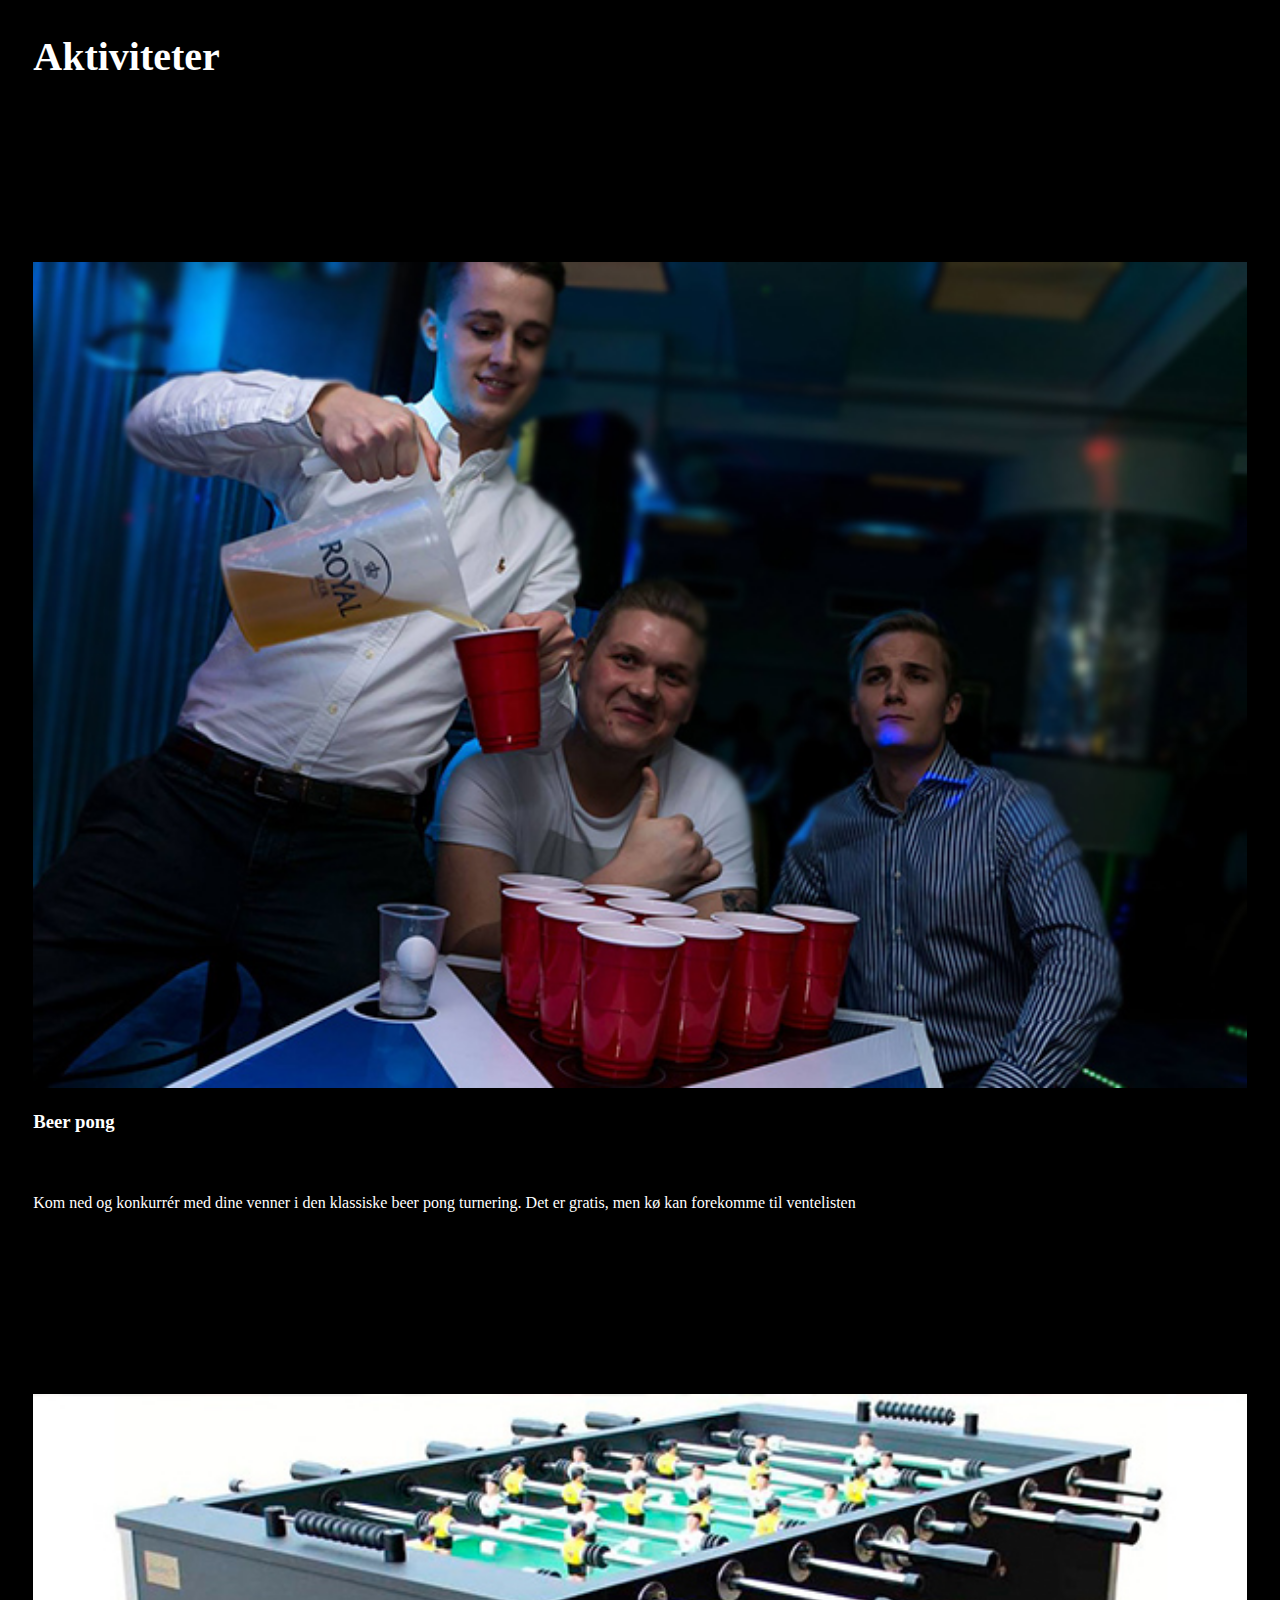
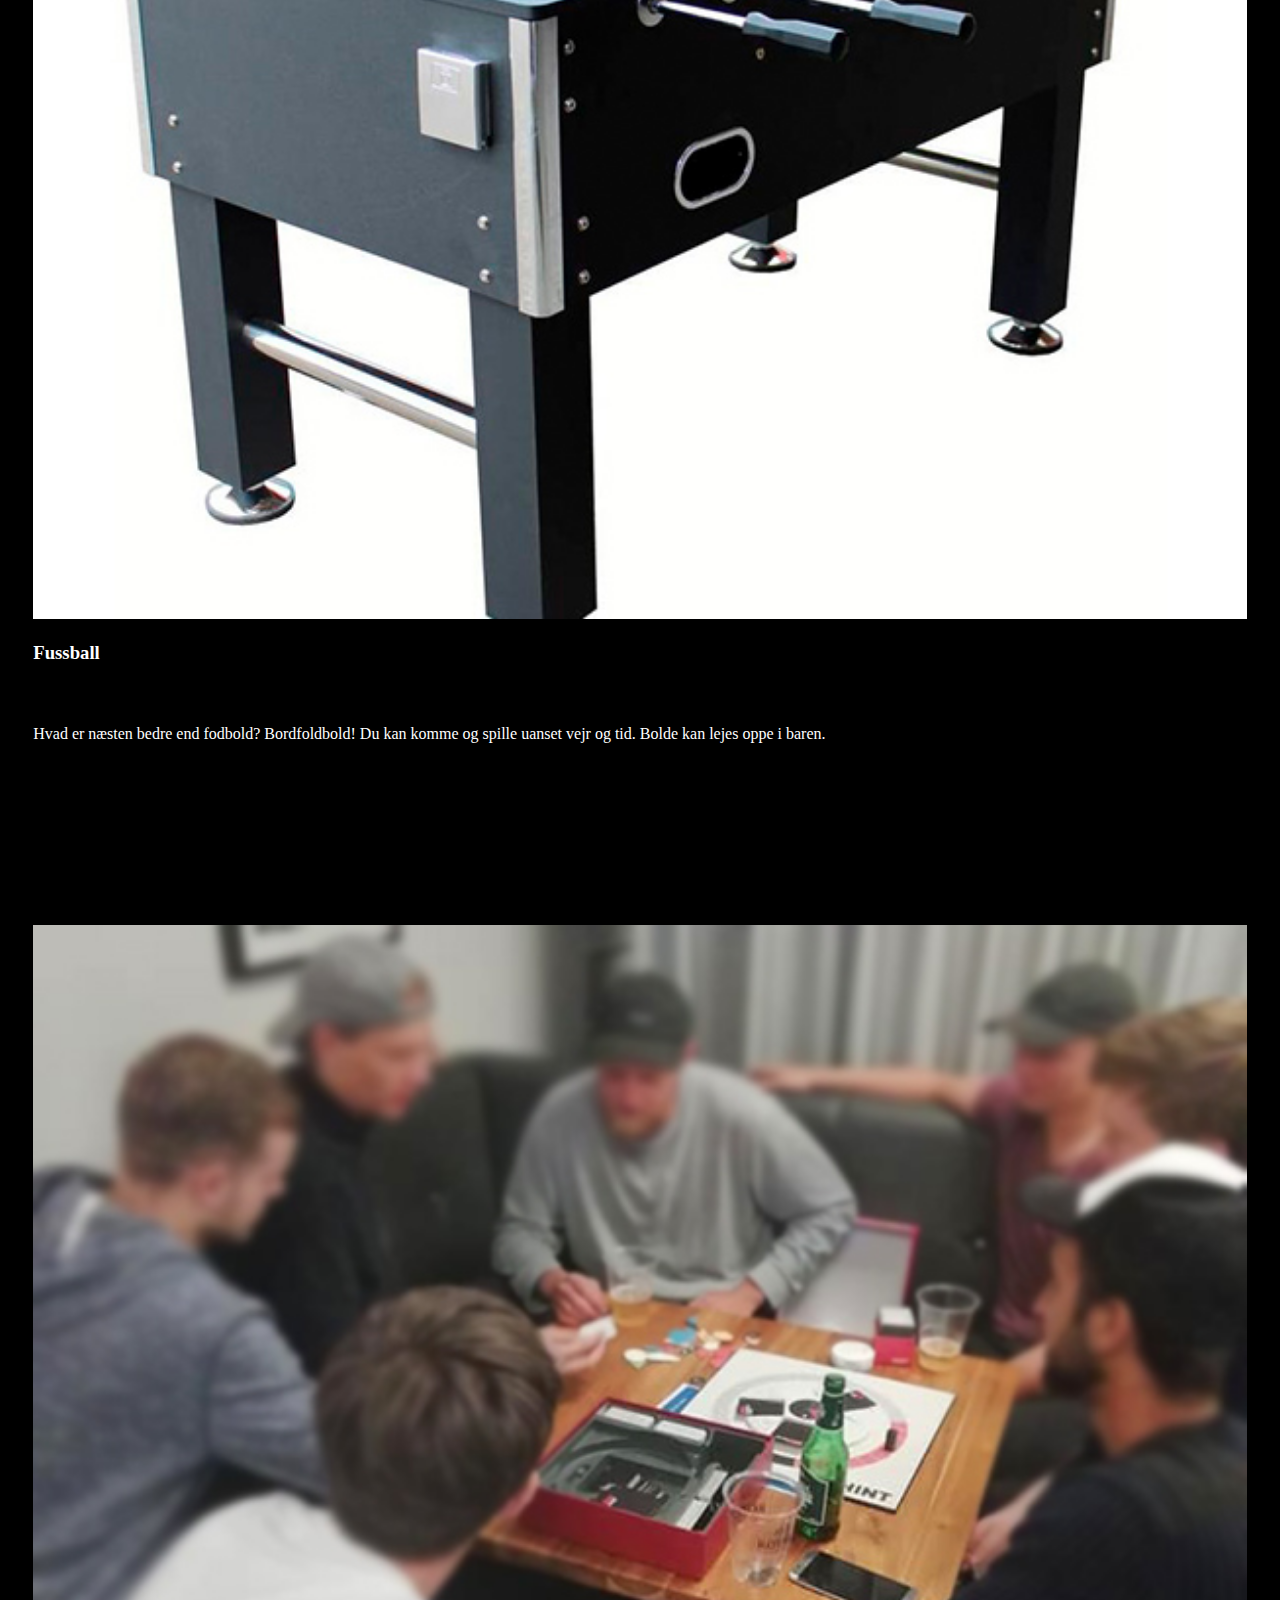
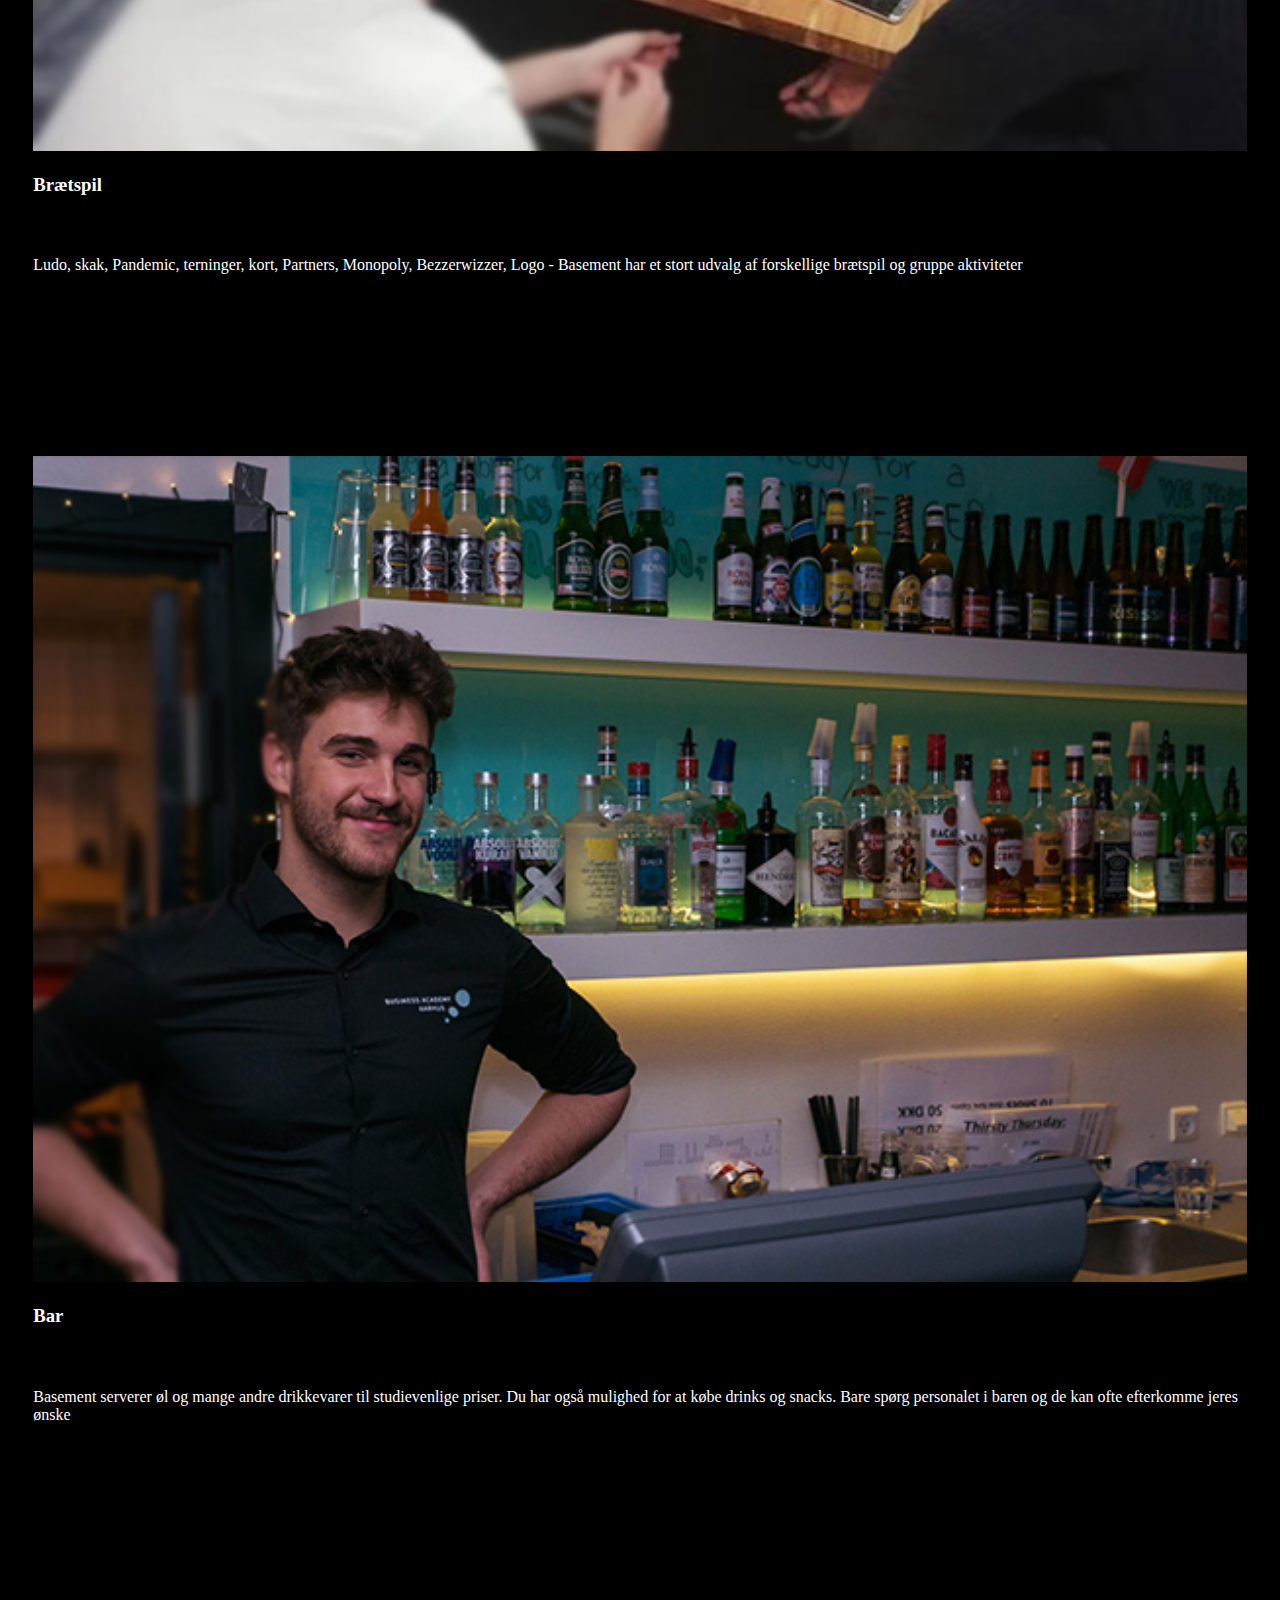
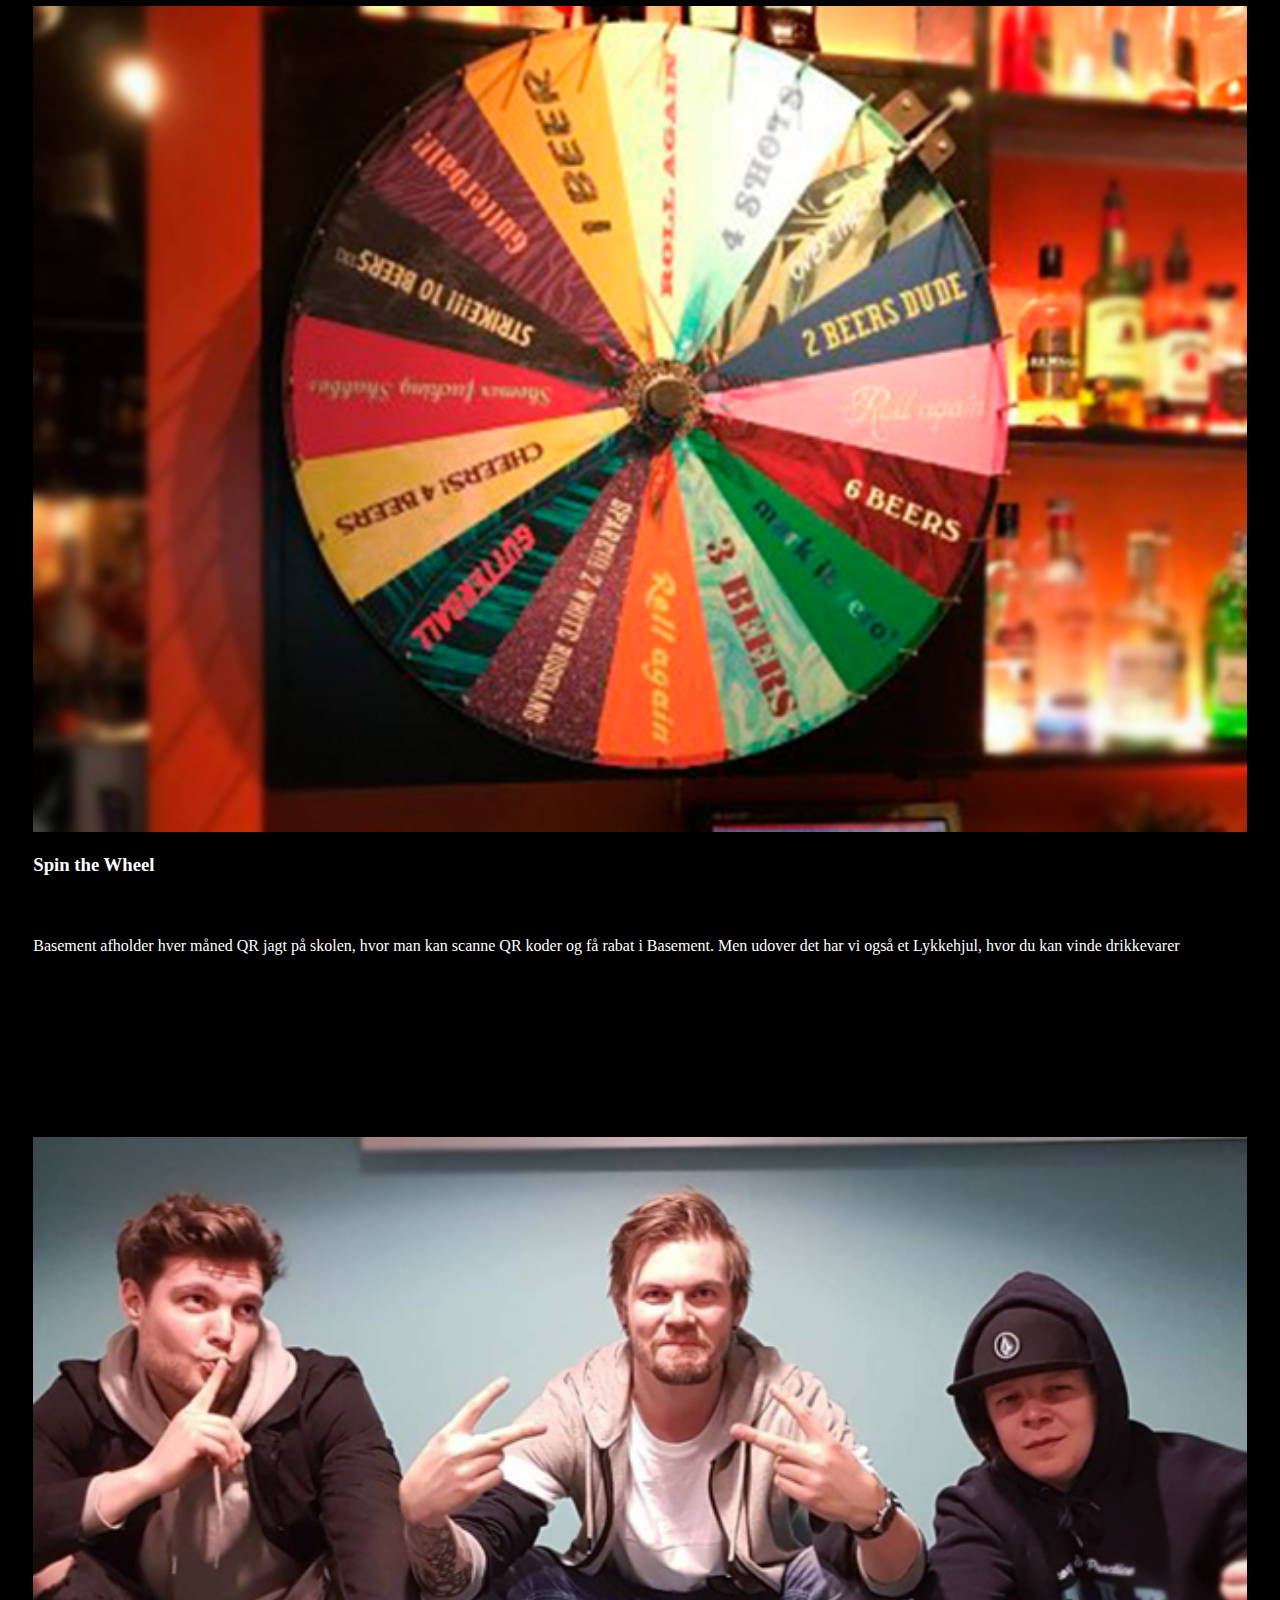
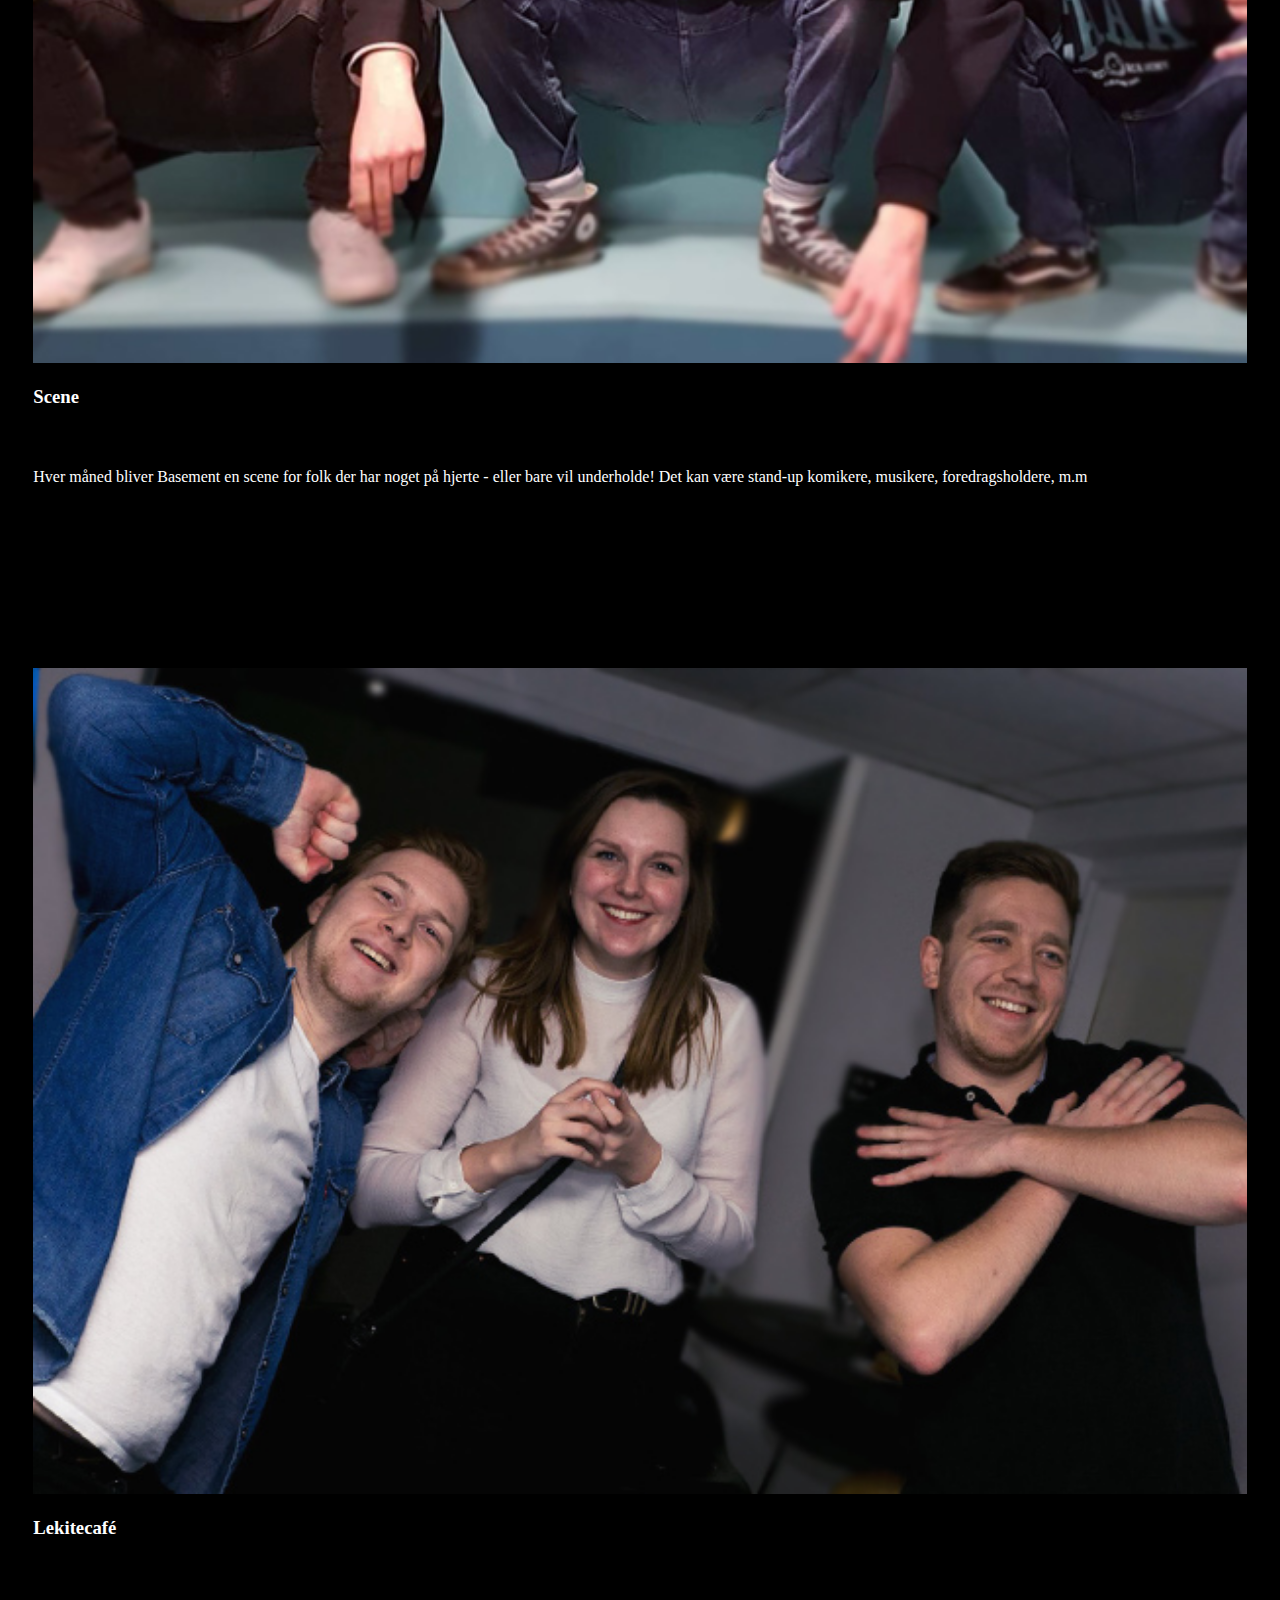
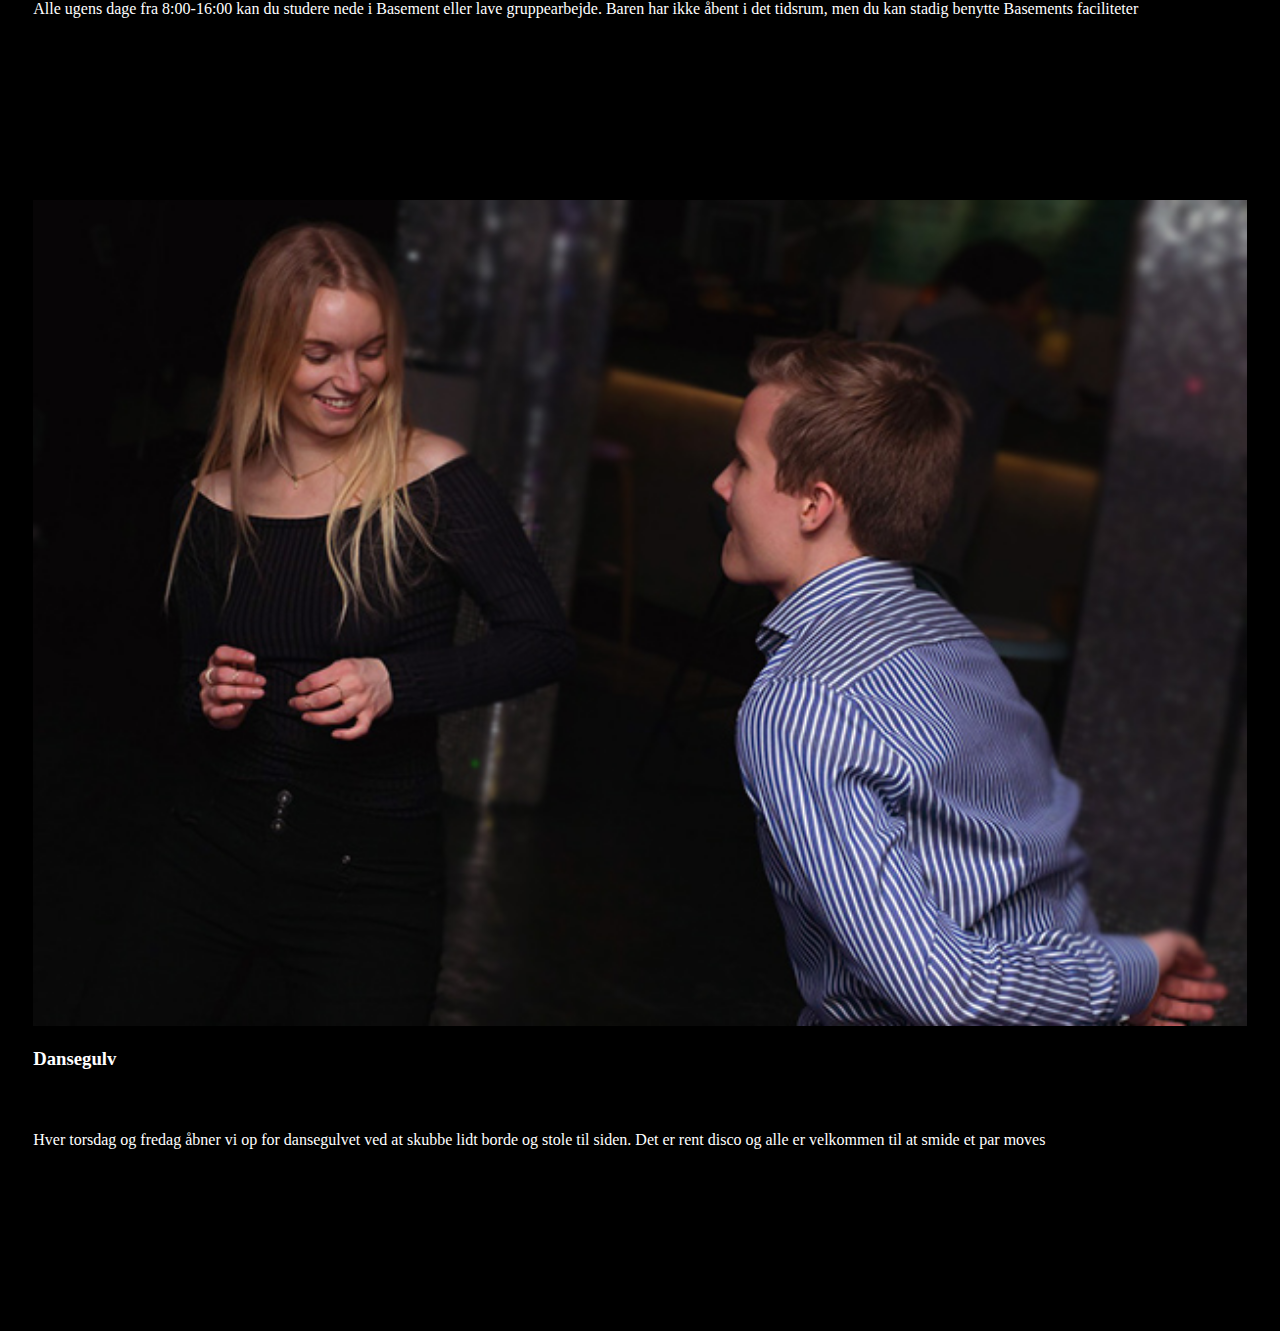
==== activities.html @ 55d2fb9b "qr + aktiviteter" ====
<!DOCTYPE html>
<html lang="da">

<head>
    <meta charset="UTF-8">
    <meta name="viewport" content="width=device-width, initial-scale=1.0">
    <meta name="keywords" content="basement, eaaa, school, bar, cafe, business academy" />
    <meta name="description" content="Webside for Basement der er baren hvor studerende mødes" />
    <title>Aktiviteter</title>
    <link href="../images/basment-logo.png" rel="icon">
    <link rel="stylesheet" href="css/style.css">
</head>

<!-- Header -->

<body id="act">
    <section id="containerakt">
        <h2 id="aktiviteter">Aktiviteter</h2>

        <div id="contentakt">
           
            <div class="boxes">
                <img src="images/beerpong.jpg" alt="beer pong">
                <h3>Beer pong</h3>
                <p>Kom ned og konkurrér med dine venner i den klassiske beer pong turnering. Det er gratis, men kø kan forekomme til ventelisten</p>
            </div>


            <div class="boxes">
                <img src="images/bordfoldbold.jpg" alt="bordfoldbold">
                <h3>Fussball</h3>
                <p> Hvad er næsten bedre end fodbold? Bordfoldbold! Du kan komme og spille uanset vejr og tid. Bolde kan lejes oppe i baren. </p>
            </div>
            
            <div class="boxes">
                <img src="images/boardgame.jpg" alt="board game">
                <h3>Brætspil</h3>
                <p>Ludo, skak, Pandemic, terninger, kort, Partners, Monopoly, Bezzerwizzer, Logo - Basement har et stort udvalg af forskellige brætspil og gruppe aktiviteter</p>
            </div>
            
            <div class="boxes">
                <img src="images/bar.jpg" alt="bar">
                <h3>Bar</h3>
                <p>Basement serverer øl og mange andre drikkevarer til studievenlige priser. Du har også mulighed for at købe drinks og snacks. Bare spørg personalet i baren og de kan ofte efterkomme jeres ønske</p>
            </div>
            
            <div class="boxes">
                <img src="images/spin-the-wheel.jpg" alt="wheel of fortune">
                <h3>Spin the Wheel</h3>
                <p>Basement afholder hver måned QR jagt på skolen, hvor man kan scanne QR koder og få rabat i Basement. Men udover det har vi også et Lykkehjul, hvor du kan vinde drikkevarer</p>
            </div>
            
            <div class="boxes">
                <img src="images/standup.jpg" alt="stand up">
                <h3>Scene</h3>
                <p>Hver måned bliver Basement en scene for folk der har noget på hjerte - eller bare vil underholde! Det kan være stand-up komikere, musikere, foredragsholdere, m.m</p>
            </div>
            
            <div class="boxes">
                <img src="images/lektie.jpg" alt="people doing homework">
                <h3>Lekitecafé</h3>
                <p>Alle ugens dage fra 8:00-16:00 kan du studere nede i Basement eller lave gruppearbejde. Baren har ikke åbent i det tidsrum, men du kan stadig benytte Basements faciliteter</p>
            </div>
            
            <div class="boxes">
                <img src="images/dance.jpg" alt="people dancing">
                <h3>Dansegulv</h3>
                <p>Hver torsdag og fredag åbner vi op for dansegulvet ved at skubbe lidt borde og stole til siden. Det er rent disco og alle er velkommen til at smide et par moves</p>
            </div>

        </div>
    </section>


</body>

</html>
---- css/style.css ----
/* ------------- Aktiviteter underside --------- */

#act {
    background-color: black;
}

#aktiviteter {
    font-family: Bebas Neue;
    font-size: 2.5rem;
}

#containerakt {
    color: white;
    font-family: Myriad Pro;
    margin: 2%;
}

.boxes img {
    width: 100%;
}

.boxes {
    margin: 15% 0;

}

.boxes h3 {
    margin-bottom: 0;
}

.boxes p {
    margin-top: 0;
    margin-top: 5%;
}


/*------------ QR spillet underside --------------*/

#qrmain {
    background-color: black;
}

#qrspillet {
    font-family: Bebas Neue;
    font-size: 2.5rem;
    margin-bottom: 2%;
    margin-left: 3%;
}

#qrcontent {
    color: white;
    margin: 2%;
    font-family: Myriad Pro;

}
#qrcontent p {
    margin-top: 5%;
      margin-bottom: 5%;
     font-size: 1.0rem;
}

#qrposter, #qrpurple {
    display: block;
    margin-left: auto;
    margin-right: auto;
    width: 70%;
    margin-top: 15%;
    margin-bottom: 15%;
}

#qrbeer {
    width: 100%;

}
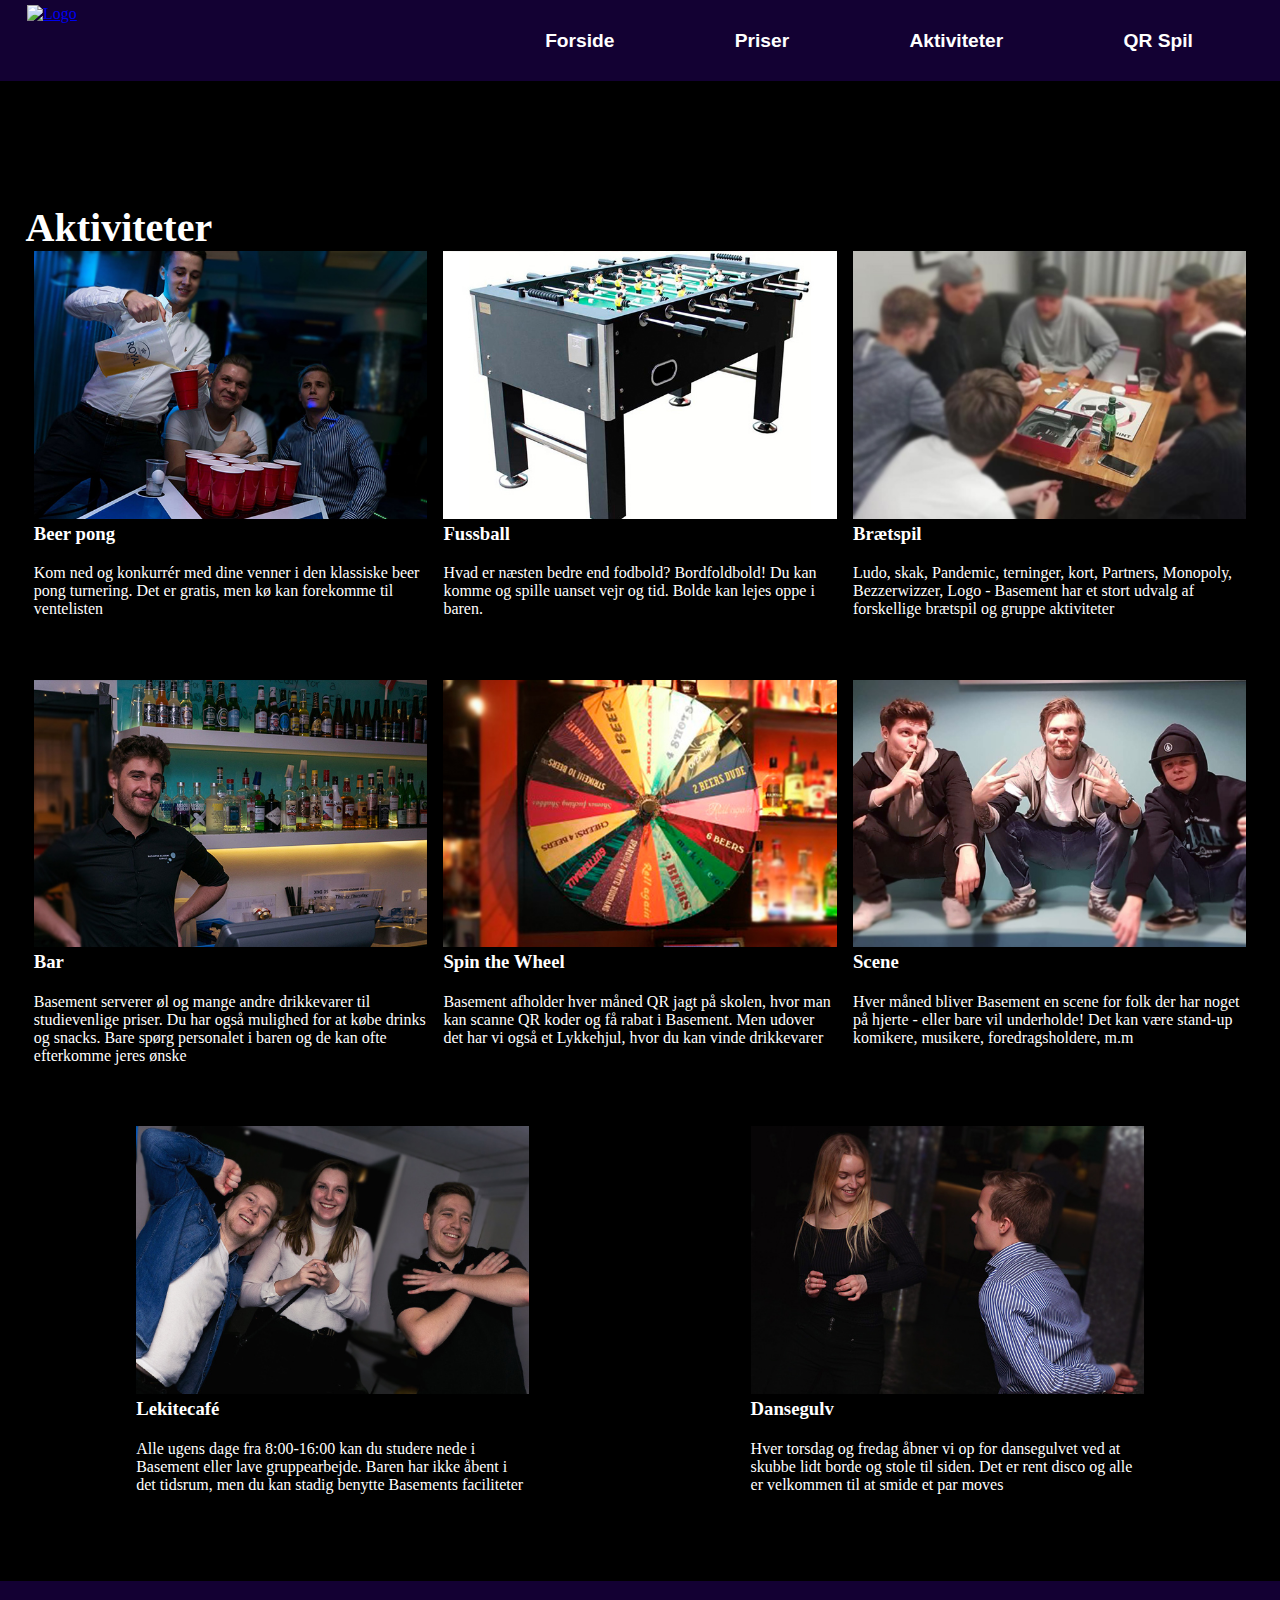
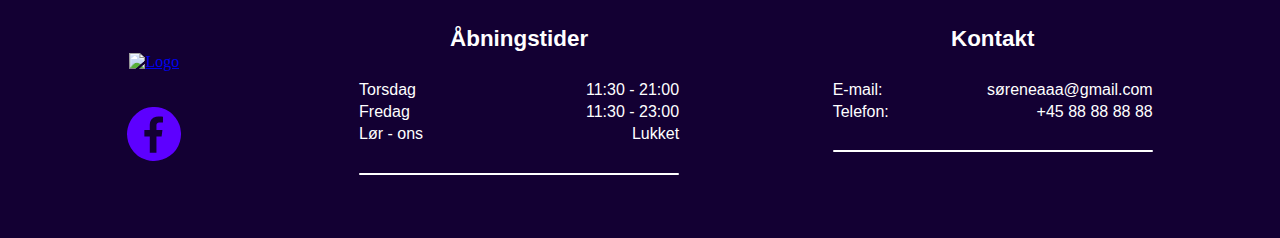
==== commit 298cbe64: "qr og aktiviteter side" ====
--- a/activities.html
+++ b/activities.html
@@ -8,10 +8,39 @@
     <meta name="description" content="Webside for Basement der er baren hvor studerende mødes" />
     <title>Aktiviteter</title>
     <link href="../images/basment-logo.png" rel="icon">
+    <link rel="stylesheet" href="css/main.css">
     <link rel="stylesheet" href="css/style.css">
 </head>
 
-<!-- Header -->
+<header>
+            <nav>
+                <div id="logo">
+                    <a href="index.html"><img src="images/basement-logo.svg" alt="Logo"></a>
+                </div>
+                <div id="burger" onclick="showMobileNav()">
+                    <div class="burger-line" id="line-1"></div>
+                    <div class="burger-line" id="line-2"></div>
+                    <div class="burger-line" id="line-3"></div>
+                </div>
+                <div id="toggle-desk-nav">
+                    <ul id="nav-links-desktop">
+                        <li><a href="index.html">Forside</a></li>
+                        <li><a href="index.html">Priser</a></li>
+                        <li><a href="activities.html">Aktiviteter</a></li>
+                        <li><a href="qr.html">QR Spil</a></li>
+                    </ul>
+                </div>
+                <ul id="nav-links-mobile">
+                    <li class="show-links"><a href="index.html">Forside</a></li>
+                    <li class="show-links"><a href="index.html">Priser</a></li>
+                    <li class="show-links"><a href="activities.html">Aktiviteter</a></li>
+                    <li class="show-links"><a href="qr.html">QR Spil</a></li>
+                    <li id="expand-logo" class="show-links">
+                        <img src="images/basement-logo.svg" alt="Logo">
+                    </li>
+                </ul>
+            </nav>
+        </header>
 
 <body id="act">
     <section id="containerakt">
@@ -70,6 +99,47 @@
 
         </div>
     </section>
+    
+    <footer>
+            <div id="footer-logo">
+                <a href="index.html"><img id="footer-img" src="images/basement-logo.svg" alt="Logo"></a>
+                <a href="https://www.facebook.com/Basement-EAAA-100264161619097/?modal=admin_todo_tour"><img id="footer-facebook" src="images/Purple-facebook-icon.svg" alt="Facebook"></a>
+            </div>
+            <div id="footer-container">
+                <section class="footer-item">
+                    <h6>Åbningstider</h6>
+                    <div class="item-container">
+                        <ul class="content-left">
+                            <li>Torsdag</li>
+                            <li>Fredag</li>
+                            <li>Lør - ons</li>
+                        </ul>
+                        <ul class="content-right">
+                            <li>11:30 - 21:00</li>
+                            <li>11:30 - 23:00</li>
+                            <li>Lukket</li>
+                        </ul>
+                    </div>
+                    <div class="footer-line"></div>
+                </section>
+                <section class="footer-item">
+                    <h6>Kontakt</h6>
+                    <div class="item-container">
+                        <ul class="content-left">
+                            <li>E-mail:</li>
+                            <li>Telefon:</li>
+                        </ul>
+                        <ul class="content-right">
+                            <li>søreneaaa@gmail.com</li>
+                            <li>+45 88 88 88 88</li>
+                        </ul>
+                    </div>
+                    <div class="footer-line"></div>
+                </section>
+            </div>
+        </footer>
+        
+        <script src="js/script.js"></script>
 
 
 </body>
--- a/css/main.css
+++ b/css/main.css
@@ -0,0 +1,279 @@
+* {
+    margin: 0px;
+    padding: 0px;
+    box-sizing: border-box;
+}
+
+#wrapper {
+    
+}
+
+nav {
+    height: 9vh;
+    width: 100%;
+    background-color: #130133;
+    display: flex;
+    justify-content: space-between;
+    align-items: center;
+}
+
+/* ----- Logo ----- */
+
+#logo {
+    height: 8vh;
+    margin-left: 3vh;
+}
+
+#logo img {
+    height: 100%;
+}
+
+/* ----- Burger ----- */
+
+#burger {
+    margin-right: 3vh;
+    cursor: pointer;
+}
+
+.burger-line {
+    background-color: white;
+    height: 3px;
+    width: 30px;
+    margin: 6px 0px;
+    border-radius: 1.5px;
+    transition: all 0.3s ease;
+}
+
+.toggle #line-1 {
+    transform: rotate(-45deg) translate(-6px, 7px);
+}
+
+.toggle #line-2 {
+    opacity: 0;
+}
+
+.toggle #line-3 {
+    transform: rotate(45deg) translate(-6px, -7px);
+}
+
+/* ----- Nav-links-desktop ----- */
+
+#toggle-desk-nav {
+    display: none;
+    width: 60%;
+    margin-right: 3vh;
+}
+
+#nav-links-desktop {
+    display: flex;
+    justify-content: space-around;
+    align-items: center;
+}
+
+#nav-links-desktop li {
+    list-style: none;
+}
+
+#nav-links-desktop a {
+    text-decoration: none;
+    color: white;
+    font-family: 'Roboto', sans-serif;
+    font-size: 1.2em;
+    font-weight: 700;
+}
+
+#nav-links-desktop a:hover {
+    color: #813BFF;
+}
+
+/* ----- Nav-links-mobile ----- */
+
+#nav-links-mobile {
+    position: absolute;
+    top: 9vh;
+    right: 0;
+    height: 91vh;
+    background-color: #130133;
+    width: 0vw;
+    display: flex;
+    flex-direction: column;
+    align-items: center;
+    justify-content: space-around;
+    padding-top: 10vh;
+    padding-bottom: 10vh;
+    overflow: hidden;
+    transition: 0.5s;
+}
+
+#nav-links-mobile li {
+    list-style: none;
+}
+
+.show-links {
+    white-space: nowrap;
+}
+
+#nav-links-mobile a {
+    text-decoration: none;
+    font-family: 'Roboto', sans-serif;
+    font-size: 1.6em;
+    font-weight: 700;
+    color: white;
+}
+
+#expand-logo {
+    margin-top: 10vh;
+    height: 10vh;
+}
+
+#expand-logo img {
+    height: 100%;
+}
+
+/* ---- Footer ---- */
+
+footer {
+    background-color: #130033;
+}
+
+#footer-logo {
+    display: flex;
+    flex-direction: column;
+    justify-content: center;
+    align-items: center;
+    padding-top: 4vh;
+}
+
+#footer-img {
+    height: 8vh;
+}
+
+#footer-facebook {
+    height: 6vh;
+    margin-top: 4vh;
+}
+
+#footer-container {
+    display: flex;
+    flex-direction: column;
+    justify-content: space-around;
+    align-items: center;
+    margin-top: 2vh;
+}
+
+.footer-item {
+    display: flex;
+    flex-direction: column;
+    align-items: center;
+    justify-content: space-around;
+    margin-top: 3vh;
+}
+
+.footer-item h6 {
+    color: white;
+    font-family: 'Roboto', sans-serif;
+    font-size: 1.4em;
+}
+
+.item-container {
+    display: flex;
+    flex-direction: row;
+    justify-content: space-between;
+    width: 80vw;
+    margin-top: 3vh;
+    margin-bottom: 3vh;
+}
+
+.content-left {
+    list-style: none;
+    display: flex;
+    flex-direction: column;
+    align-items: flex-start;
+}
+
+.content-right {
+    list-style: none;
+    display: flex;
+    flex-direction: column;
+    align-items: flex-end;
+}
+
+.item-container li {
+    color: white;
+    font-family: 'Roboto', sans-serif;
+    line-height: 1.4em;
+}
+
+.footer-line {
+    height: 2px;
+    width: 80vw;
+    background-color: white;
+    margin-bottom: 3vh;
+    border-radius: 1px;
+}
+
+/* ---- Media query ---- */ 
+
+@media screen and (min-width: 768px) {
+
+    #nav-links-mobile {
+        display: none;
+    }
+
+    #burger {
+        display: none;
+    }
+
+    #toggle-desk-nav {
+        display: block;
+    }
+    
+    footer {
+        display: flex;
+        flex-direction: row;
+        align-items: center;
+        justify-content: space-around;
+        padding-bottom: 4vh;
+    }
+    
+    #footer-logo {
+        margin-left: 3vw;
+    }
+    
+    #footer-container {
+        display: flex;
+        flex-direction: row;
+        justify-content: space-around;
+        align-items: flex-start;
+    }
+    
+    .item-container {
+        width: 30vw;
+        margin-left: 3vw;
+        margin-right: 3vw;
+    }
+    
+    .footer-line {
+        width: 30vw;
+    }
+
+}
+
+@media screen and (min-width: 1024px) {
+    
+    .item-container {
+        margin-left: 6vw;
+        margin-right: 6vw;
+        width: 25vw;
+    }
+    
+    #footer-logo {
+        margin-left: 6vw;
+    }
+    
+    .footer-line {
+        width: 25vw;
+    }
+    
+}
+
--- a/css/style.css
+++ b/css/style.css
@@ -1,3 +1,7 @@
+
+
+
+
 /* ------------- Aktiviteter underside --------- */
 
 #act {
@@ -7,6 +11,8 @@
 #aktiviteter {
     font-family: Bebas Neue;
     font-size: 2.5rem;
+    margin-top: 10%;
+    margin-bottom: 0;
 }
 
 #containerakt {
@@ -45,6 +51,7 @@
     font-size: 2.5rem;
     margin-bottom: 2%;
     margin-left: 3%;
+    margin-top: 10%;
 }
 
 #qrcontent {
@@ -74,3 +81,58 @@
 }
 
 
+/*------ Media quereies 1000px ---- */
+@media only screen and (min-width: 1000px){
+    
+/*--Aktivitetetssiden--*/
+    #contentakt {
+        display: flex;
+        flex-direction: row;
+        flex-wrap: wrap;
+         
+    }
+    .boxes {
+        width: 32%;
+        display: block;
+        margin-left: auto;
+    margin-right: auto;
+        margin-top: 0;
+        margin-bottom: 5%;
+    }
+/*--QR siden--*/
+    #qrcontent {
+         display: flex;
+        flex-direction: row;
+        flex-wrap: wrap;
+    
+    }
+    #qrbeer {
+        width: 30%;
+        margin-left: 2%;
+        margin-bottom: 10%;
+    }
+    #qrposter {
+        width: 30%;
+        margin-left: 2%;
+        margin-top: 0;
+        margin-right: 0;
+        margin-bottom: 5%;
+    }
+    #qrpurple {
+        width: 20%;
+        margin: 0;
+        margin-left: 2%;
+    }
+    #qrcontent p {
+         width: 45%;
+        margin: 0;
+        margin-left: 10%;
+        font-size: 1.5rem;
+        border:1px white solid;
+        padding: 5%;
+    }
+    #qrspillet {
+        margin-bottom: 5%;
+        width: 100%
+    }
+}
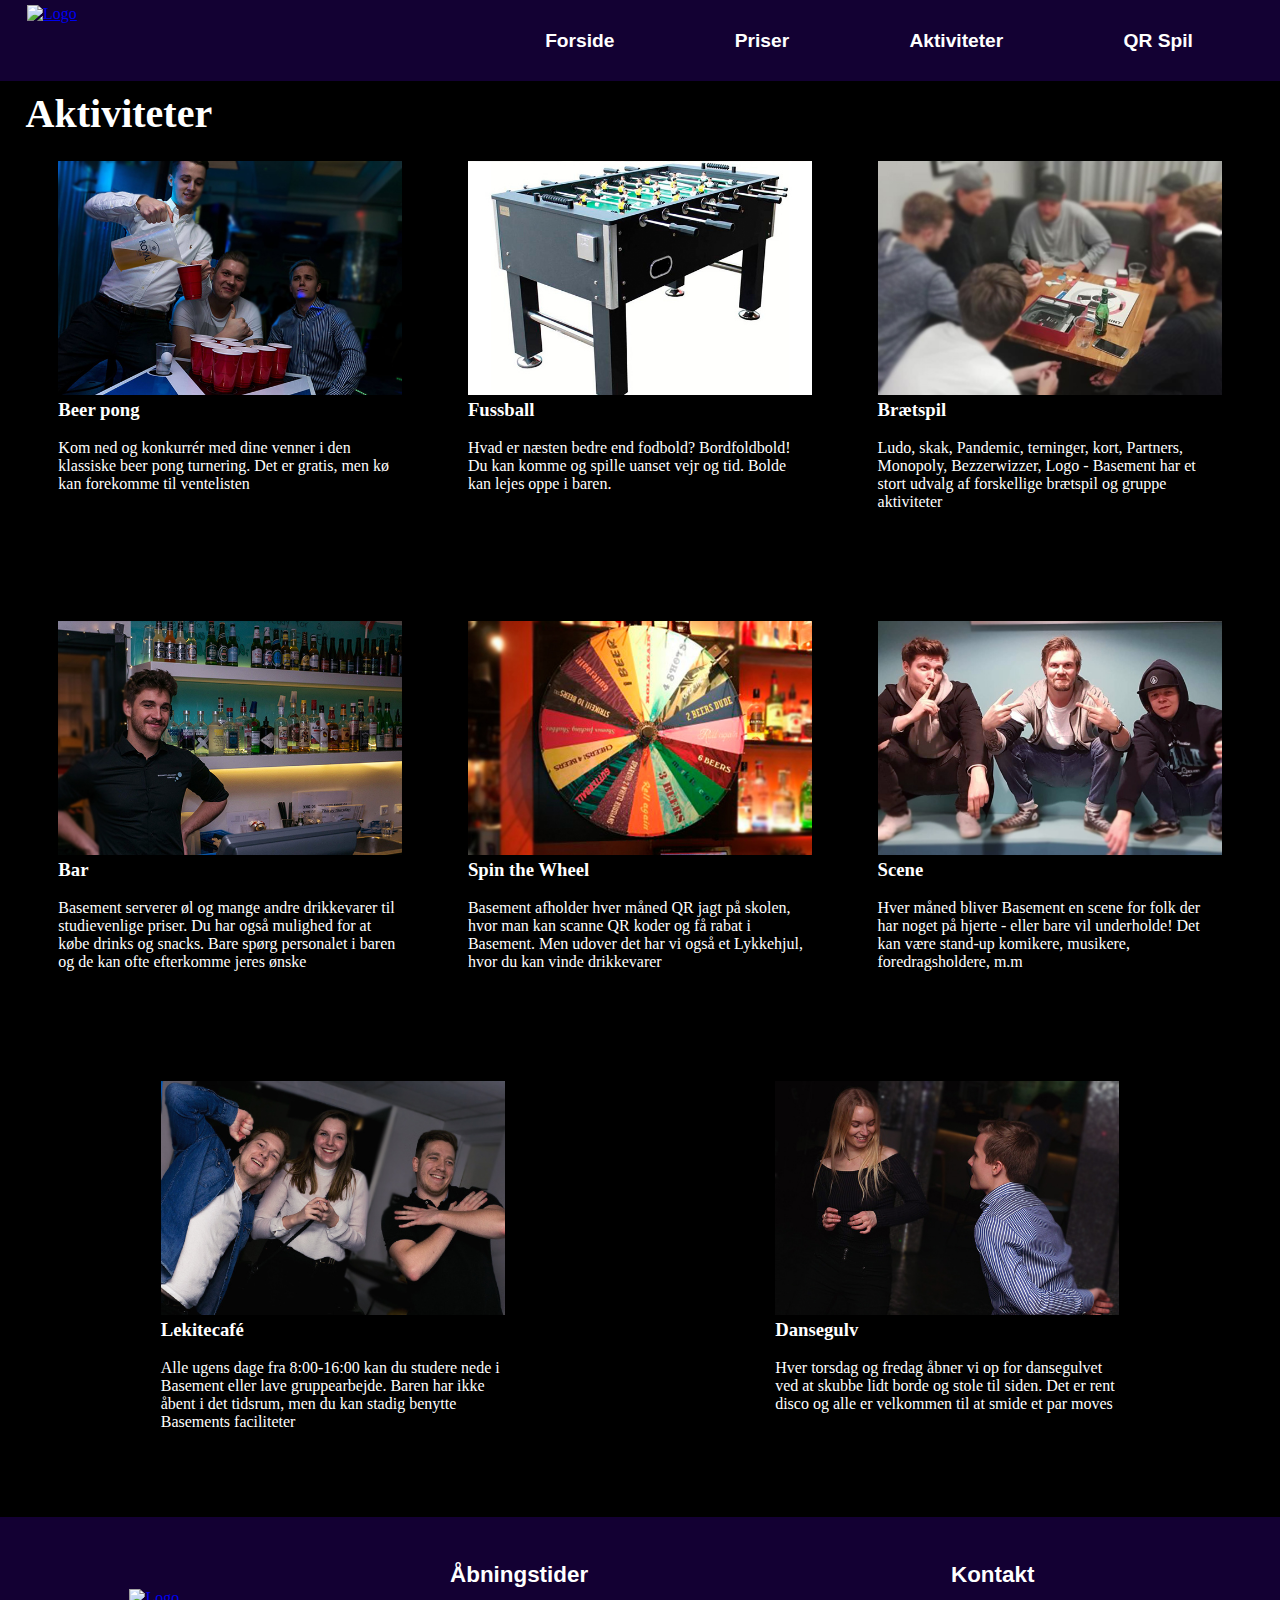
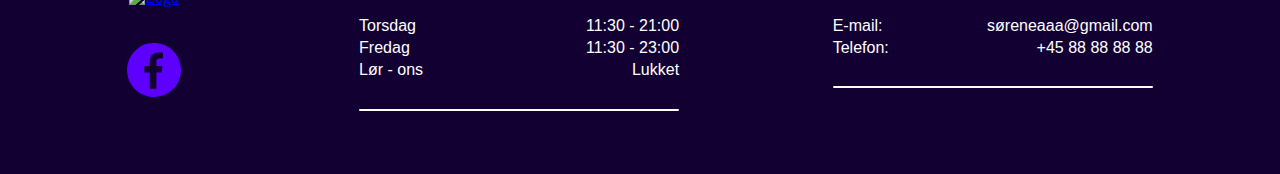
==== commit a6d9d213: "undersider, js, json, style" ====
--- a/activities.html
+++ b/activities.html
@@ -7,7 +7,7 @@
     <meta name="keywords" content="basement, eaaa, school, bar, cafe, business academy" />
     <meta name="description" content="Webside for Basement der er baren hvor studerende mødes" />
     <title>Aktiviteter</title>
-    <link href="../images/basment-logo.png" rel="icon">
+    <link href="images/basment-logo.png" rel="icon">
     <link rel="stylesheet" href="css/main.css">
     <link rel="stylesheet" href="css/style.css">
 </head>
@@ -25,14 +25,14 @@
                 <div id="toggle-desk-nav">
                     <ul id="nav-links-desktop">
                         <li><a href="index.html">Forside</a></li>
-                        <li><a href="index.html">Priser</a></li>
+                        <li><a href="priser.html">Priser</a></li>
                         <li><a href="activities.html">Aktiviteter</a></li>
                         <li><a href="qr.html">QR Spil</a></li>
                     </ul>
                 </div>
                 <ul id="nav-links-mobile">
                     <li class="show-links"><a href="index.html">Forside</a></li>
-                    <li class="show-links"><a href="index.html">Priser</a></li>
+                    <li class="show-links"><a href="priser.html">Priser</a></li>
                     <li class="show-links"><a href="activities.html">Aktiviteter</a></li>
                     <li class="show-links"><a href="qr.html">QR Spil</a></li>
                     <li id="expand-logo" class="show-links">
@@ -144,4 +144,4 @@
 
 </body>
 
-</html>
+</html>--- a/css/main.css
+++ b/css/main.css
@@ -4,8 +4,13 @@
     box-sizing: border-box;
 }
 
+#top-spacer {
+    height: 9vh;
+    background-color: black;
+}
+
 #wrapper {
-    
+    background-color: black;
 }
 
 nav {
@@ -15,6 +20,8 @@
     display: flex;
     justify-content: space-between;
     align-items: center;
+    position: fixed;
+    top: 0;
 }
 
 /* ----- Logo ----- */
--- a/css/style.css
+++ b/css/style.css
@@ -1,5 +1,109 @@
-
-
+/* ----- Forside styling ------ */
+
+#intro-container {
+    background-image: url(../images/fest-small.jpg);
+    background-repeat: no-repeat;
+    background-size: cover;
+    background-position: center;
+    background-attachment: fixed;
+}
+
+#intro-logo {
+    width: 80vw;
+    padding-top: 25vh;
+    padding-bottom: 15vh;
+    margin-left: auto;
+    margin-right: auto;
+    display: block;
+}
+
+#arrow-down {
+    display: block;
+    margin-left: auto;
+    margin-right: auto;
+    width: 60px;
+}
+
+#opslag-container {
+    width: 94vw;
+    margin: 0 auto;
+    padding-bottom: 1vh;
+    padding-top: 1vh;
+    box-shadow: 100px 0px 80px black, 100px 0px 80px black, 100px 0px 80px black, -100px 0px 80px black, -100px 0px 80px black, -100px 0px 80px black;
+}
+
+.opslag {
+    width: 100%;
+    border-radius: 4px;
+}
+
+#opslag-container h2 {
+    color: white;
+    font-size: 2em;
+    margin-bottom: 1vh;
+    margin-top: 4vh;
+    font-family: 'Roboto', sans-serif;
+    text-transform: uppercase;
+}
+
+#facebook-button {
+    width: 170px;
+    height: 50px;
+    background-color: white;
+    border-radius: 25px;
+    display: flex;
+    align-items: center;
+    justify-content: space-between;
+    text-decoration: none;
+    margin: 0 auto;
+    margin-top: 3vh;
+    margin-bottom: 3vh;
+}
+
+#facebook-button p {
+    color: #5D00FF;
+    font-family: 'Roboto', sans-serif;
+    font-size: 1.3em;
+    padding-left: 20px;
+}
+
+#facebook-button img {
+    height: 42px;
+    padding-right: 4px;
+}
+
+#om-basement {
+    width: 94vw;
+    margin: 0 auto;
+}
+
+.intro-sections {}
+
+.intro-sections h2 {
+    color: white;
+    font-size: 2em;
+    margin-bottom: 1vh;
+    margin-top: 4vh;
+    font-family: 'Roboto', sans-serif;
+    text-transform: uppercase;
+}
+
+.intro-sections p {
+    color: white;
+    font-family: 'Roboto', sans-serif;
+    font-size: 1em;
+}
+
+#galleri-container {
+    width: 100%;
+}
+
+#galleri-container img {
+    width: 100%;
+    padding-bottom: 1vh;
+}
+
+/* ----------Slut forside style ---------- */
 
 
 /* ------------- Aktiviteter underside --------- */
@@ -11,14 +115,13 @@
 #aktiviteter {
     font-family: Bebas Neue;
     font-size: 2.5rem;
-    margin-top: 10%;
-    margin-bottom: 0;
 }
 
 #containerakt {
     color: white;
     font-family: Myriad Pro;
     margin: 2%;
+    margin-top: 40%;
 }
 
 .boxes img {
@@ -47,17 +150,17 @@
 }
 
 #qrspillet {
-    font-family: Bebas Neue;
+    font-family: 'Roboto', sans-serif;
     font-size: 2.5rem;
     margin-bottom: 2%;
     margin-left: 3%;
-    margin-top: 10%;
 }
 
 #qrcontent {
     color: white;
     margin: 2%;
-    font-family: Myriad Pro;
+    font-family: 'Roboto', sans-serif;
+     margin-top: 25%;
 
 }
 #qrcontent p {
@@ -80,17 +183,161 @@
 
 }
 
-
-/*------ Media quereies 1000px ---- */
-@media only screen and (min-width: 1000px){
-    
-/*--Aktivitetetssiden--*/
+/* ----------- Priser underside ------*/
+
+#bodypriser {
+    background-color: black;
+    font-family: 'Roboto', sans-serif;
+    color: white;
+    margin: 2%;
+}
+#wrapperpris {
+    margin-top: 30%;
+}
+#wrapperpris h1 {
+     text-transform: uppercase;
+}
+
+.flexcontainer1 {
+    display: flex;
+    flex-direction: row;
+    flex-wrap: wrap;
+}
+
+.item1 {
+    background-image:linear-gradient(120deg, #15173d, #0f0812);
+    padding: 2%;
+    margin: 5%;
+    width: 100%;
+    display: flex;
+    flex-direction: row;
+    flex-wrap: wrap;
+}
+
+
+.billeder {
+    width:50%;
+    padding-top:5%;
+    margin: 0;
+}
+
+.textcontent {
+    width: 50%;
+    margin: 0;
+    margin-right: 0;
+    text-align: center;
+
+}
+.getPrice {
+    font-family: 'Roboto', sans-serif;
+    color:#15173d;
+    background-color: lavender;
+    margin-bottom: 5%;
+}
+.tilbudp {
+    color:yellow;
+    margin: 0;
+    padding: 0;
+    font-size: 0.9rem;
+}
+
+
+/* ----------------------  Media query ---------- */
+@media only screen and (min-width: 400px) {
+    .item1 {
+        width: 100%;
+    }
+}
+
+
+
+@media screen and (min-width: 600px) {
+    
+    #opslag-container {
+    width: 80vw;
+    }
+    
+    #om-basement {
+        width: 80vw;
+    }
+    
+     .item1 {
+        width: 44%;
+        margin: 1%;
+    }
+    #wrapperpris {
+        margin-top: 20%;
+    }
+    
     #contentakt {
         display: flex;
         flex-direction: row;
         flex-wrap: wrap;
          
     }
+    .boxes {
+         width: 40%;
+        display: block;
+        margin-left: auto;
+    margin-right: auto;
+        margin-top: 0;
+        margin-bottom: 5%;
+        padding: 2%;
+        
+    }
+    #containerakt {
+        margin-top: 15%;
+    }
+}
+
+@media screen and (min-width: 768px) {
+
+    #intro-logo {
+        width: 60vw;
+    }
+    
+    #opslag-container {
+    width: 60vw;
+    }
+    
+    #om-basement {
+        width: 80vw;
+    }
+    .textcontent {
+        padding-top: 15%;
+    }
+    #containerakt {
+        margin-bottom: 0;
+        margin-top: 15%;
+    }
+    
+    #qrcontent {
+        margin-top: 10%;
+          display: block;
+        margin-left: 10%;
+  
+    }
+}
+
+@media only screen and (min-width: 900px) {
+     .item1 {
+        width: 27%;
+         margin-left: auto;
+         margin-right: auto;
+    
+    }
+    
+     #wrapperpris {
+        margin-top: 10%;
+         margin-bottom: 5%;
+    }
+}
+
+/*------ Media quereies 1000px ---- */
+@media only screen and (min-width: 1000px){
+    
+/*--Aktivitetetssiden--*/
+    
     .boxes {
         width: 32%;
         display: block;
@@ -104,6 +351,7 @@
          display: flex;
         flex-direction: row;
         flex-wrap: wrap;
+        margin-top: 10%;
     
     }
     #qrbeer {
@@ -133,6 +381,71 @@
     }
     #qrspillet {
         margin-bottom: 5%;
-        width: 100%
-    }
-}
+        width: 100%;
+        text-transform: uppercase;
+    }
+}
+
+@media screen and (min-width: 1024px) {
+    
+    #intro-logo {
+        width: 40vw;
+    }
+    
+    #opslag-container {
+        display: flex;
+        width: 90vw;
+    }
+    
+    #opslag-1 {
+        padding: 1vh;
+    }
+    
+    #opslag-2 {
+        padding: 1vh;
+    }
+    
+    #om-basement {
+        width: 90vw;
+    }
+    
+    #galleri-container {
+        display: flex;
+        align-items: center;
+        justify-content: flex-start;
+        padding-bottom: 3vh;
+    }
+    
+    #galleri-container img {
+        width: 45vw;
+        padding: 5px;
+    }
+    #containerakt {
+        margin-top: 7%;
+    }
+}
+
+@media screen and (min-width: 1200px) {
+    
+    #opslag-container {
+    width: 80vw;
+    }
+    
+    #om-basement {
+        width: 80vw;
+    }
+    
+    #galleri-container img {
+        width: 40vw;
+    }
+}
+
+
+
+
+
+
+
+
+
+
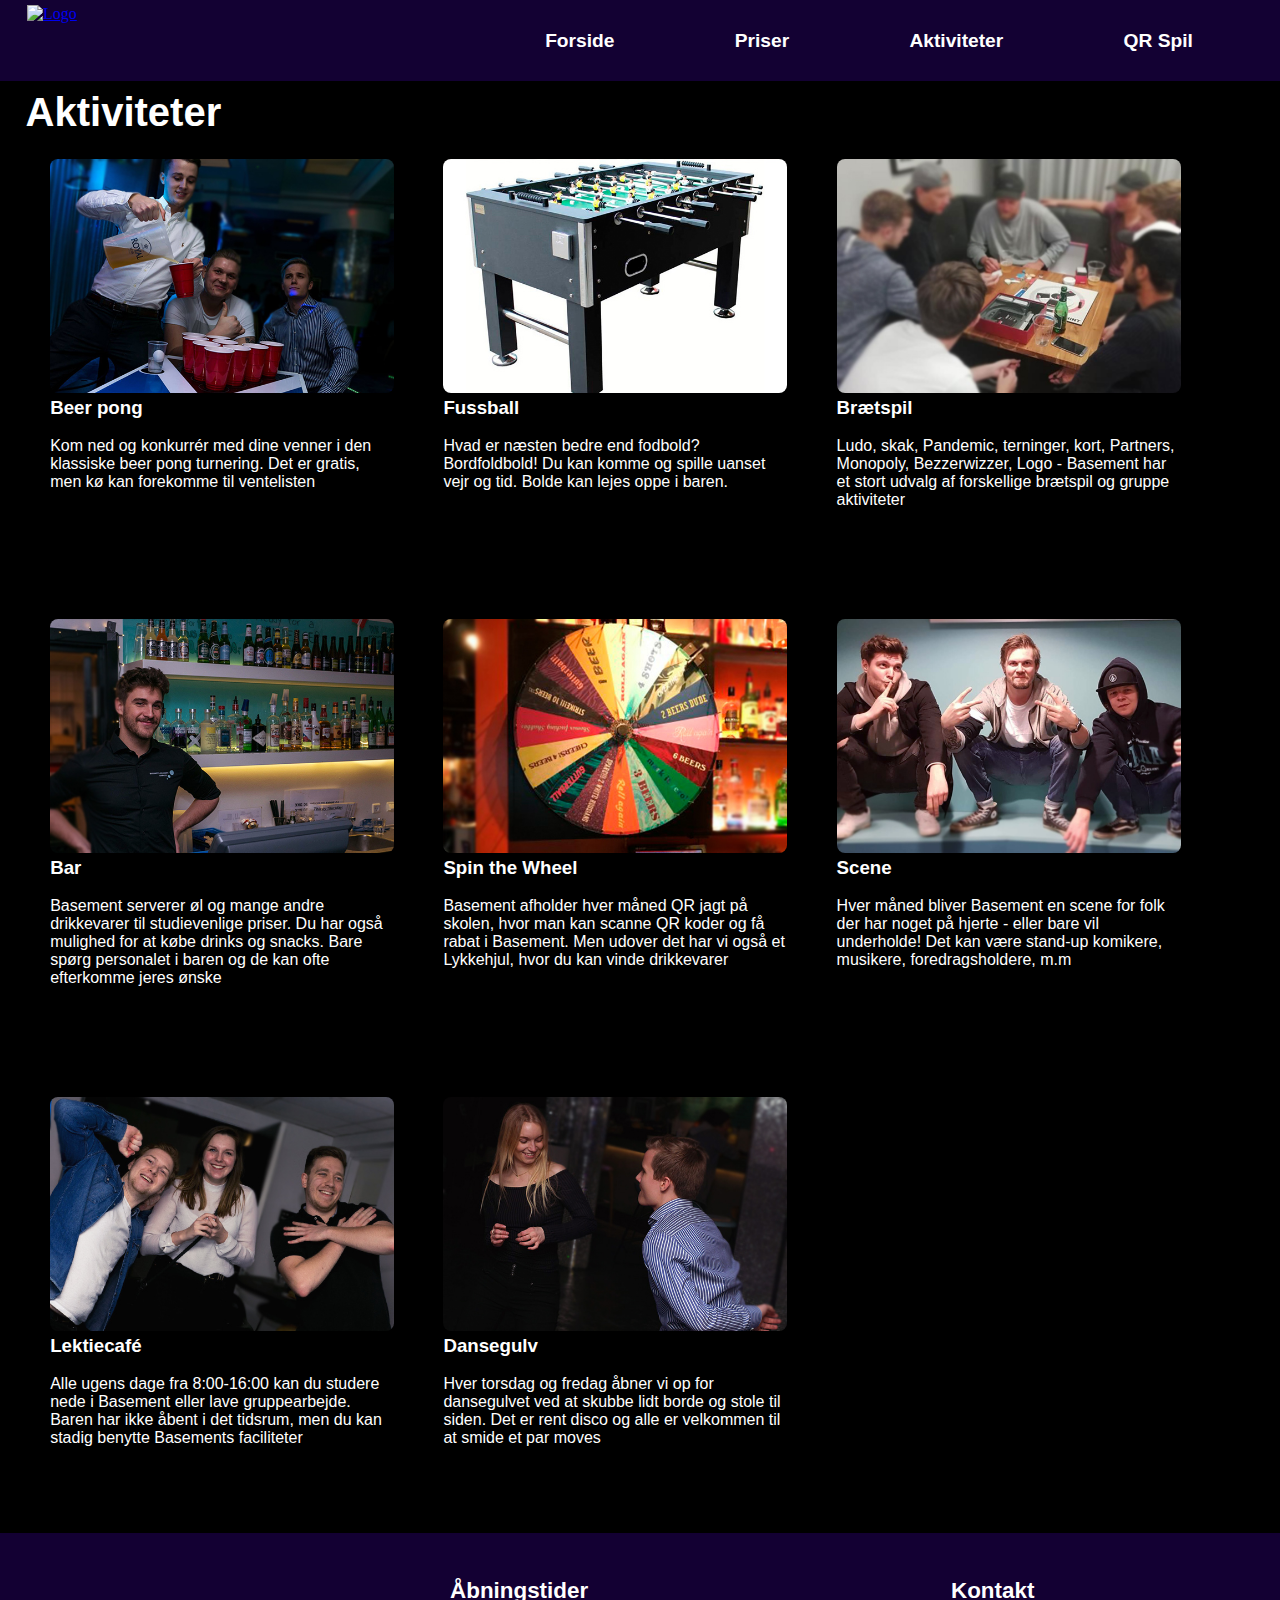
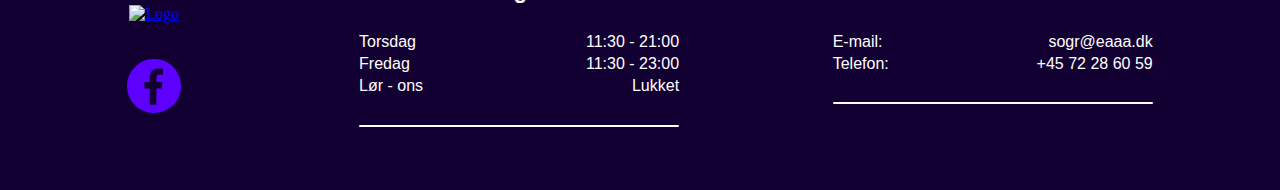
==== commit 6feb772a: "Færdig prototype (1)" ====
--- a/activities.html
+++ b/activities.html
@@ -12,136 +12,122 @@
     <link rel="stylesheet" href="css/style.css">
 </head>
 
-<header>
-            <nav>
-                <div id="logo">
-                    <a href="index.html"><img src="images/basement-logo.svg" alt="Logo"></a>
+<body id="act">
+    <header>
+        <nav>
+            <div id="logo">
+                <a href="index.html"><img src="images/basement-logo.svg" alt="Logo"></a>
+            </div>
+            <div id="burger" onclick="showMobileNav()">
+                <div class="burger-line" id="line-1"></div>
+                <div class="burger-line" id="line-2"></div>
+                <div class="burger-line" id="line-3"></div>
+            </div>
+            <div id="toggle-desk-nav">
+                <ul id="nav-links-desktop">
+                    <li><a href="index.html">Forside</a></li>
+                    <li><a href="priser.html">Priser</a></li>
+                    <li><a href="activities.html">Aktiviteter</a></li>
+                    <li><a href="qr.html">QR Spil</a></li>
+                </ul>
+            </div>
+            <ul id="nav-links-mobile">
+                <li class="show-links"><a href="index.html">Forside</a></li>
+                <li class="show-links"><a href="priser.html">Priser</a></li>
+                <li class="show-links"><a href="activities.html">Aktiviteter</a></li>
+                <li class="show-links"><a href="qr.html">QR Spil</a></li>
+                <li id="expand-logo" class="show-links">
+                    <img src="images/basement-logo.svg" alt="Logo">
+                </li>
+            </ul>
+        </nav>
+    </header>
+    <main>
+        <section id="containerakt">
+            <h2 id="aktiviteter">Aktiviteter</h2>
+            <div id="contentakt">
+                <div class="boxes">
+                    <img src="images/beerpong.jpg" alt="beer pong">
+                    <h3>Beer pong</h3>
+                    <p>Kom ned og konkurrér med dine venner i den klassiske beer pong turnering. Det er gratis, men kø kan forekomme til ventelisten</p>
                 </div>
-                <div id="burger" onclick="showMobileNav()">
-                    <div class="burger-line" id="line-1"></div>
-                    <div class="burger-line" id="line-2"></div>
-                    <div class="burger-line" id="line-3"></div>
+                <div class="boxes">
+                    <img src="images/bordfoldbold.jpg" alt="bordfoldbold">
+                    <h3>Fussball</h3>
+                    <p> Hvad er næsten bedre end fodbold? Bordfoldbold! Du kan komme og spille uanset vejr og tid. Bolde kan lejes oppe i baren. </p>
                 </div>
-                <div id="toggle-desk-nav">
-                    <ul id="nav-links-desktop">
-                        <li><a href="index.html">Forside</a></li>
-                        <li><a href="priser.html">Priser</a></li>
-                        <li><a href="activities.html">Aktiviteter</a></li>
-                        <li><a href="qr.html">QR Spil</a></li>
+                <div class="boxes">
+                    <img src="images/boardgame.jpg" alt="board game">
+                    <h3>Brætspil</h3>
+                    <p>Ludo, skak, Pandemic, terninger, kort, Partners, Monopoly, Bezzerwizzer, Logo - Basement har et stort udvalg af forskellige brætspil og gruppe aktiviteter</p>
+                </div>
+                <div class="boxes">
+                    <img src="images/bar.jpg" alt="bar">
+                    <h3>Bar</h3>
+                    <p>Basement serverer øl og mange andre drikkevarer til studievenlige priser. Du har også mulighed for at købe drinks og snacks. Bare spørg personalet i baren og de kan ofte efterkomme jeres ønske</p>
+                </div>
+                <div class="boxes">
+                    <img src="images/spin-the-wheel.jpg" alt="wheel of fortune">
+                    <h3>Spin the Wheel</h3>
+                    <p>Basement afholder hver måned QR jagt på skolen, hvor man kan scanne QR koder og få rabat i Basement. Men udover det har vi også et Lykkehjul, hvor du kan vinde drikkevarer</p>
+                </div>
+                <div class="boxes">
+                    <img src="images/standup.jpg" alt="stand up">
+                    <h3>Scene</h3>
+                    <p>Hver måned bliver Basement en scene for folk der har noget på hjerte - eller bare vil underholde! Det kan være stand-up komikere, musikere, foredragsholdere, m.m</p>
+                </div>
+                <div class="boxes">
+                    <img src="images/lektie.jpg" alt="people doing homework">
+                    <h3>Lektiecafé</h3>
+                    <p>Alle ugens dage fra 8:00-16:00 kan du studere nede i Basement eller lave gruppearbejde. Baren har ikke åbent i det tidsrum, men du kan stadig benytte Basements faciliteter</p>
+                </div>
+                <div class="boxes">
+                    <img src="images/dance.jpg" alt="people dancing">
+                    <h3>Dansegulv</h3>
+                    <p>Hver torsdag og fredag åbner vi op for dansegulvet ved at skubbe lidt borde og stole til siden. Det er rent disco og alle er velkommen til at smide et par moves</p>
+                </div>
+            </div>
+        </section>
+    </main>
+    <footer>
+        <div id="footer-logo">
+            <a href="index.html"><img id="footer-img" src="images/basement-logo.svg" alt="Logo"></a>
+            <a href="https://www.facebook.com/Basement-EAAA-100264161619097/?modal=admin_todo_tour"><img id="footer-facebook" src="images/Purple-facebook-icon.svg" alt="Facebook"></a>
+        </div>
+        <div id="footer-container">
+            <section class="footer-item">
+                <h6>Åbningstider</h6>
+                <div class="item-container">
+                    <ul class="content-left">
+                        <li>Torsdag</li>
+                        <li>Fredag</li>
+                        <li>Lør - ons</li>
+                    </ul>
+                    <ul class="content-right">
+                        <li>11:30 - 21:00</li>
+                        <li>11:30 - 23:00</li>
+                        <li>Lukket</li>
                     </ul>
                 </div>
-                <ul id="nav-links-mobile">
-                    <li class="show-links"><a href="index.html">Forside</a></li>
-                    <li class="show-links"><a href="priser.html">Priser</a></li>
-                    <li class="show-links"><a href="activities.html">Aktiviteter</a></li>
-                    <li class="show-links"><a href="qr.html">QR Spil</a></li>
-                    <li id="expand-logo" class="show-links">
-                        <img src="images/basement-logo.svg" alt="Logo">
-                    </li>
-                </ul>
-            </nav>
-        </header>
-
-<body id="act">
-    <section id="containerakt">
-        <h2 id="aktiviteter">Aktiviteter</h2>
-
-        <div id="contentakt">
-           
-            <div class="boxes">
-                <img src="images/beerpong.jpg" alt="beer pong">
-                <h3>Beer pong</h3>
-                <p>Kom ned og konkurrér med dine venner i den klassiske beer pong turnering. Det er gratis, men kø kan forekomme til ventelisten</p>
-            </div>
-
-
-            <div class="boxes">
-                <img src="images/bordfoldbold.jpg" alt="bordfoldbold">
-                <h3>Fussball</h3>
-                <p> Hvad er næsten bedre end fodbold? Bordfoldbold! Du kan komme og spille uanset vejr og tid. Bolde kan lejes oppe i baren. </p>
-            </div>
-            
-            <div class="boxes">
-                <img src="images/boardgame.jpg" alt="board game">
-                <h3>Brætspil</h3>
-                <p>Ludo, skak, Pandemic, terninger, kort, Partners, Monopoly, Bezzerwizzer, Logo - Basement har et stort udvalg af forskellige brætspil og gruppe aktiviteter</p>
-            </div>
-            
-            <div class="boxes">
-                <img src="images/bar.jpg" alt="bar">
-                <h3>Bar</h3>
-                <p>Basement serverer øl og mange andre drikkevarer til studievenlige priser. Du har også mulighed for at købe drinks og snacks. Bare spørg personalet i baren og de kan ofte efterkomme jeres ønske</p>
-            </div>
-            
-            <div class="boxes">
-                <img src="images/spin-the-wheel.jpg" alt="wheel of fortune">
-                <h3>Spin the Wheel</h3>
-                <p>Basement afholder hver måned QR jagt på skolen, hvor man kan scanne QR koder og få rabat i Basement. Men udover det har vi også et Lykkehjul, hvor du kan vinde drikkevarer</p>
-            </div>
-            
-            <div class="boxes">
-                <img src="images/standup.jpg" alt="stand up">
-                <h3>Scene</h3>
-                <p>Hver måned bliver Basement en scene for folk der har noget på hjerte - eller bare vil underholde! Det kan være stand-up komikere, musikere, foredragsholdere, m.m</p>
-            </div>
-            
-            <div class="boxes">
-                <img src="images/lektie.jpg" alt="people doing homework">
-                <h3>Lekitecafé</h3>
-                <p>Alle ugens dage fra 8:00-16:00 kan du studere nede i Basement eller lave gruppearbejde. Baren har ikke åbent i det tidsrum, men du kan stadig benytte Basements faciliteter</p>
-            </div>
-            
-            <div class="boxes">
-                <img src="images/dance.jpg" alt="people dancing">
-                <h3>Dansegulv</h3>
-                <p>Hver torsdag og fredag åbner vi op for dansegulvet ved at skubbe lidt borde og stole til siden. Det er rent disco og alle er velkommen til at smide et par moves</p>
-            </div>
-
+                <div class="footer-line"></div>
+            </section>
+            <section class="footer-item">
+                <h6>Kontakt</h6>
+                <div class="item-container">
+                    <ul class="content-left">
+                        <li>E-mail:</li>
+                        <li>Telefon:</li>
+                    </ul>
+                    <ul class="content-right">
+                        <li>sogr@eaaa.dk</li>
+                        <li>+45 72 28 60 59</li>
+                    </ul>
+                </div>
+                <div class="footer-line"></div>
+            </section>
         </div>
-    </section>
-    
-    <footer>
-            <div id="footer-logo">
-                <a href="index.html"><img id="footer-img" src="images/basement-logo.svg" alt="Logo"></a>
-                <a href="https://www.facebook.com/Basement-EAAA-100264161619097/?modal=admin_todo_tour"><img id="footer-facebook" src="images/Purple-facebook-icon.svg" alt="Facebook"></a>
-            </div>
-            <div id="footer-container">
-                <section class="footer-item">
-                    <h6>Åbningstider</h6>
-                    <div class="item-container">
-                        <ul class="content-left">
-                            <li>Torsdag</li>
-                            <li>Fredag</li>
-                            <li>Lør - ons</li>
-                        </ul>
-                        <ul class="content-right">
-                            <li>11:30 - 21:00</li>
-                            <li>11:30 - 23:00</li>
-                            <li>Lukket</li>
-                        </ul>
-                    </div>
-                    <div class="footer-line"></div>
-                </section>
-                <section class="footer-item">
-                    <h6>Kontakt</h6>
-                    <div class="item-container">
-                        <ul class="content-left">
-                            <li>E-mail:</li>
-                            <li>Telefon:</li>
-                        </ul>
-                        <ul class="content-right">
-                            <li>søreneaaa@gmail.com</li>
-                            <li>+45 88 88 88 88</li>
-                        </ul>
-                    </div>
-                    <div class="footer-line"></div>
-                </section>
-            </div>
-        </footer>
-        
-        <script src="js/script.js"></script>
-
-
+    </footer>
+    <script src="js/script.js"></script>
 </body>
 
-</html>+</html>
--- a/css/style.css
+++ b/css/style.css
@@ -115,6 +115,7 @@
 #aktiviteter {
     font-family: Bebas Neue;
     font-size: 2.5rem;
+    font-family: 'Roboto', sans-serif;
 }
 
 #containerakt {
@@ -126,6 +127,7 @@
 
 .boxes img {
     width: 100%;
+    border-radius: 8px;
 }
 
 .boxes {
@@ -135,110 +137,147 @@
 
 .boxes h3 {
     margin-bottom: 0;
+    font-family: 'Roboto', sans-serif;
 }
 
 .boxes p {
     margin-top: 0;
     margin-top: 5%;
+    font-family: 'Roboto', sans-serif;
 }
 
 
 /*------------ QR spillet underside --------------*/
 
-#qrmain {
-    background-color: black;
-}
-
-#qrspillet {
-    font-family: 'Roboto', sans-serif;
-    font-size: 2.5rem;
-    margin-bottom: 2%;
-    margin-left: 3%;
-}
-
-#qrcontent {
-    color: white;
-    margin: 2%;
-    font-family: 'Roboto', sans-serif;
-     margin-top: 25%;
-
-}
-#qrcontent p {
-    margin-top: 5%;
-      margin-bottom: 5%;
-     font-size: 1.0rem;
-}
-
-#qrposter, #qrpurple {
+#qr-content {
+    width: 92vw;
+    margin: 0 auto;
+}
+
+
+#qr-section-1 {
+    margin-top: 4vh;
+}
+
+#qr-section-1 h2 {
+    font-family: 'Roboto', sans-serif;
+    color: white;
+    font-size: 2.5em;
+}
+
+#qr-image-1 {}
+
+#qr-image-1 img {
+    width: 100%;
+}
+
+
+#qr-section-2 {
+    margin-top: 1vh;
+}
+
+#qr-section-2 p {
+    font-family: 'Roboto', sans-serif;
+    color: white;
+    line-height: 1.8em;
+}
+
+#qr-image-2 {
+    margin-top: 2vh;
+    margin-bottom: 4vh;
+}
+
+#qr-image-2 img {
+    width: 100%;
+}
+
+
+#qr-section-3 {}
+
+#qr-section-3 p {
+    font-family: 'Roboto', sans-serif;
+    color: white;
+    line-height: 1.8em;
+}
+
+#qr-image-3 {
+    margin-top: 2vh;
+    margin-bottom: 2vh;
+}
+
+#qr-image-3 img {
+    width: 100%;
+}
+
+/* ----------- Priser underside ------*/
+
+#priser-header {
+    color: white;
+    font-family: 'Roboto', sans-serif;
+    width: 90vw;
+    margin: 0 auto;
+    padding-top: 4vh;
+}
+
+#pris-flexcontainer {
+    width: 90vw;
+    margin: 0 auto;
+
+}
+
+.items {
+    background-color: #12141B;
+    min-height: 16vh;
+    margin: 2vh 0;
+    border-radius: 8px;
+    display: flex;
+    align-items: center;
+}
+
+.pris-image-container {
+    height: 14vh;
+    margin: 2vh;
+    width: 14vh;
+}
+
+.pris-image-container img {
+    height: 100%;
     display: block;
-    margin-left: auto;
-    margin-right: auto;
-    width: 70%;
-    margin-top: 15%;
-    margin-bottom: 15%;
-}
-
-#qrbeer {
-    width: 100%;
-
-}
-
-/* ----------- Priser underside ------*/
-
-#bodypriser {
-    background-color: black;
-    font-family: 'Roboto', sans-serif;
-    color: white;
-    margin: 2%;
-}
-#wrapperpris {
-    margin-top: 30%;
-}
-#wrapperpris h1 {
-     text-transform: uppercase;
-}
-
-.flexcontainer1 {
-    display: flex;
-    flex-direction: row;
-    flex-wrap: wrap;
-}
-
-.item1 {
-    background-image:linear-gradient(120deg, #15173d, #0f0812);
-    padding: 2%;
-    margin: 5%;
-    width: 100%;
-    display: flex;
-    flex-direction: row;
-    flex-wrap: wrap;
-}
-
-
-.billeder {
-    width:50%;
-    padding-top:5%;
-    margin: 0;
-}
-
-.textcontent {
-    width: 50%;
-    margin: 0;
-    margin-right: 0;
-    text-align: center;
-
-}
-.getPrice {
-    font-family: 'Roboto', sans-serif;
-    color:#15173d;
-    background-color: lavender;
-    margin-bottom: 5%;
-}
-.tilbudp {
-    color:yellow;
-    margin: 0;
-    padding: 0;
-    font-size: 0.9rem;
+    margin: 0 auto;
+}
+
+.pris-text-container {
+    margin-left: 4vw;
+    margin-top: 1vh;
+    margin-bottom: 1vh;
+}
+
+.pris-text-container h2 {
+    font-family: 'Roboto', sans-serif;
+    color: white;
+}
+
+.pris-text-container p {
+    font-family: 'Roboto', sans-serif;
+    color: white;
+}
+
+.get-price {
+    font-family: 'Roboto', sans-serif;
+    font-weight: 700;
+    background-color: #5D00FF;
+    font-size: 1em;
+    border-radius: 5px;
+    padding-top: 4px;
+    padding-bottom: 4px;
+    padding-left: 8px;
+    padding-right: 8px;
+    border-style: none;
+    color: white;
+}
+
+.tilbud-p {
+    color: yellow;
 }
 
 
@@ -252,113 +291,136 @@
 
 
 @media screen and (min-width: 600px) {
-    
+
     #opslag-container {
-    width: 80vw;
-    }
-    
+        width: 80vw;
+    }
+
     #om-basement {
         width: 80vw;
     }
-    
-     .item1 {
+
+    .item1 {
         width: 44%;
         margin: 1%;
     }
-    #wrapperpris {
-        margin-top: 20%;
-    }
-    
+
+    #wrapperpris {}
+
     #contentakt {
+        display: flex;
+        flex-wrap: wrap;
+        justify-content: flex-start;
+
+    }
+
+    .boxes {
+        width: 40%;
+        display: block;
+        margin-left: auto;
+        margin-right: auto;
+        margin-top: 0;
+        margin-bottom: 5%;
+        padding: 2%;
+
+    }
+
+    #containerakt {
+        margin-top: 15%;
+    }
+
+    #qr-content {
+        width: 80vw;
+    }
+
+    #pris-flexcontainer {
+        width: 70vw;
+    }
+
+    #priser-header {
+        width: 70vw;
+    }
+
+
+}
+
+@media screen and (min-width: 768px) {
+
+    #intro-logo {
+        width: 60vw;
+    }
+
+    #opslag-container {
+        width: 60vw;
+    }
+
+    #om-basement {
+        width: 80vw;
+    }
+
+    .textcontent {
+        padding-top: 15%;
+    }
+
+    #containerakt {
+        margin-bottom: 0;
+        margin-top: 15%;
+    }
+
+    #qr-content {
+        width: 60vw;
+    }
+
+    #pris-flexcontainer {
+        width: 60vw;
+    }
+
+    #priser-header {
+        width: 60vw;
+    }
+
+}
+
+@media only screen and (min-width: 900px) {
+
+    #pris-flexcontainer {
+        width: 50vw;
+    }
+
+    #priser-header {
+        width: 50vw;
+    }
+}
+
+/*------ Media quereies 1000px ---- */
+@media only screen and (min-width: 1000px) {
+
+    /*--Aktivitetetssiden--*/
+
+    .boxes {
+        width: 32%;
+        display: block;
+        margin-left: 0;
+        margin-right: 0;
+        margin-top: 0;
+        margin-bottom: 5%;
+    }
+
+    /*--QR siden--*/
+    #qrcontent {
         display: flex;
         flex-direction: row;
         flex-wrap: wrap;
-         
-    }
-    .boxes {
-         width: 40%;
-        display: block;
-        margin-left: auto;
-    margin-right: auto;
-        margin-top: 0;
-        margin-bottom: 5%;
-        padding: 2%;
-        
-    }
-    #containerakt {
-        margin-top: 15%;
-    }
-}
-
-@media screen and (min-width: 768px) {
-
-    #intro-logo {
-        width: 60vw;
-    }
-    
-    #opslag-container {
-    width: 60vw;
-    }
-    
-    #om-basement {
-        width: 80vw;
-    }
-    .textcontent {
-        padding-top: 15%;
-    }
-    #containerakt {
-        margin-bottom: 0;
-        margin-top: 15%;
-    }
-    
-    #qrcontent {
         margin-top: 10%;
-          display: block;
-        margin-left: 10%;
-  
-    }
-}
-
-@media only screen and (min-width: 900px) {
-     .item1 {
-        width: 27%;
-         margin-left: auto;
-         margin-right: auto;
-    
-    }
-    
-     #wrapperpris {
-        margin-top: 10%;
-         margin-bottom: 5%;
-    }
-}
-
-/*------ Media quereies 1000px ---- */
-@media only screen and (min-width: 1000px){
-    
-/*--Aktivitetetssiden--*/
-    
-    .boxes {
-        width: 32%;
-        display: block;
-        margin-left: auto;
-    margin-right: auto;
-        margin-top: 0;
-        margin-bottom: 5%;
-    }
-/*--QR siden--*/
-    #qrcontent {
-         display: flex;
-        flex-direction: row;
-        flex-wrap: wrap;
-        margin-top: 10%;
-    
-    }
+
+    }
+
     #qrbeer {
         width: 30%;
         margin-left: 2%;
         margin-bottom: 10%;
     }
+
     #qrposter {
         width: 30%;
         margin-left: 2%;
@@ -366,19 +428,22 @@
         margin-right: 0;
         margin-bottom: 5%;
     }
+
     #qrpurple {
         width: 20%;
         margin: 0;
         margin-left: 2%;
     }
+
     #qrcontent p {
-         width: 45%;
+        width: 45%;
         margin: 0;
         margin-left: 10%;
         font-size: 1.5rem;
-        border:1px white solid;
+        border: 1px white solid;
         padding: 5%;
     }
+
     #qrspillet {
         margin-bottom: 5%;
         width: 100%;
@@ -387,65 +452,95 @@
 }
 
 @media screen and (min-width: 1024px) {
-    
+
     #intro-logo {
         width: 40vw;
     }
-    
+
     #opslag-container {
         display: flex;
         width: 90vw;
     }
-    
+
     #opslag-1 {
         padding: 1vh;
     }
-    
+
     #opslag-2 {
         padding: 1vh;
     }
-    
+
     #om-basement {
         width: 90vw;
     }
-    
+
     #galleri-container {
         display: flex;
         align-items: center;
         justify-content: flex-start;
         padding-bottom: 3vh;
     }
-    
+
     #galleri-container img {
         width: 45vw;
         padding: 5px;
     }
+
     #containerakt {
         margin-top: 7%;
     }
+
+    #qr-content {
+        width: 40vw;
+    }
+
+    #qr-image-1 {
+        width: 60%;
+        margin: 0 auto;
+    }
+
+
+    #qr-image-3 {
+        width: 50%;
+        margin: 0 auto;
+        margin-top: 2vh;
+        margin-bottom: 2vh;
+    }
+
+    #pris-flexcontainer {
+        width: 1000px;
+        display: flex;
+        flex-wrap: wrap;
+        justify-content: center;
+    }
+
+    #priser-header {
+        width: 70vw;
+        text-align: center;
+    }
+
+    .items {
+        margin: 2vh 2vh;
+        width: 400px;
+        
+    }
+
+
 }
 
 @media screen and (min-width: 1200px) {
-    
+
     #opslag-container {
-    width: 80vw;
-    }
-    
+        width: 80vw;
+    }
+
     #om-basement {
         width: 80vw;
     }
-    
+
     #galleri-container img {
         width: 40vw;
     }
-}
-
-
-
-
-
-
-
-
-
-
+
+
+}
